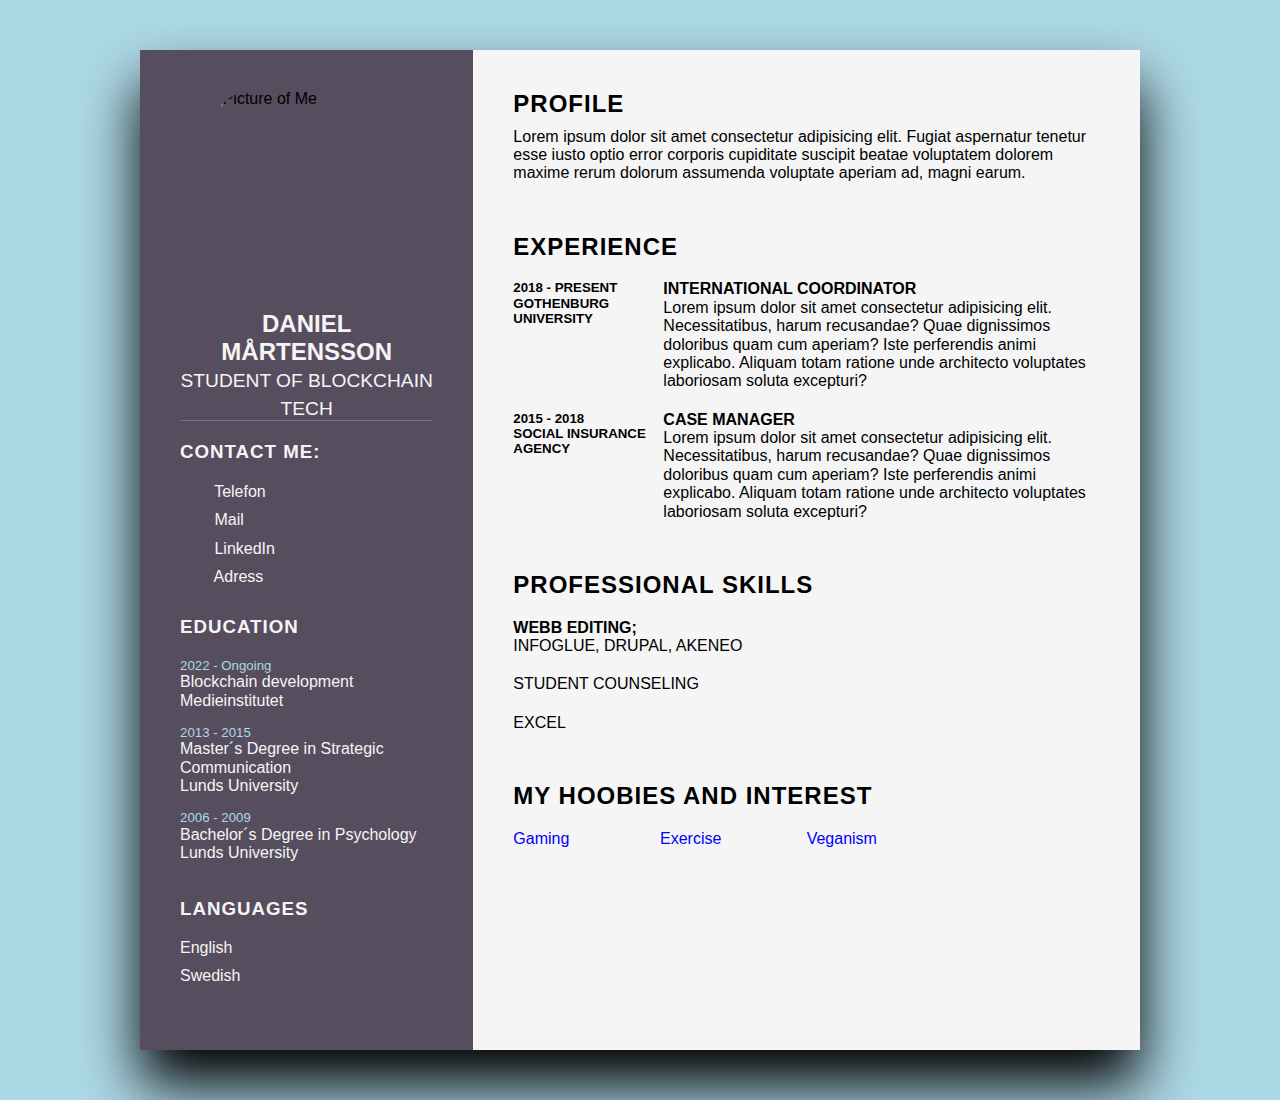
==== index.html @ 72c95dbc "Funkar inte... why lord?" ====
<!DOCTYPE html>
<html lang="en">
<head>
    <meta charset="UTF-8">
    <meta http-equiv="X-UA-Compatible" content="IE=edge">
    <meta name="viewport" content="width=device-width, initial-scale=1.0">
    <title>Resume</title>
    <link rel="stylesheet" href="styles.css" type="text/css"> 
    <link rel="stylesheet" href="normalize.css">

    <script src="https://kit.fontawesome.com/6daa14d033.js" crossorigin="anonymous"></script>
    
</head>
<body>
    <div class="container">
        <section class="left_side">
                <div class="profileText">
                    <div class="imageBox">
                        <img src="img/ProfilePicture.png" alt="Picture of Me">
                    </div>
                    <h2>Daniel Mårtensson <br><span>Student of Blockchain Tech</span></h2>
                </div>        

                <div class="contactInfo">
                    <h3 class="title">Contact Me:</h3>
                    <ul>
                        <li>
                            <span class="icon"><i class="fa-solid fa-phone"></i></span>
                            <span class="text">Telefon</span>
                        </li>       
                        <li>
                            <span class="icon"><i class="fa-solid fa-envelope"></i></span>
                            <span class="text">Mail</span>
                        </li>                        
                        <li>
                            <span class="icon"><i class="fa-brands fa-linkedin"></i></span>
                            <span class="text">LinkedIn</span>
                        </li>
                        <li>
                            <span class="icon"><i class="fa-solid fa-map-location-dot"></i></span>
                            <span class="text">Adress</span>
                        </li>                 
                    </ul>
                </div>

                <div class="contactInfo education">
                    <h3 class="title">Education</h3>
                    <ul>
                        <li>
                            <h5>2022 - Ongoing</h5>
                            <h4>Blockchain development</h4>
                            <h4>Medieinstitutet</h4>
                        </li>
                        <li>
                            <h5>2013 - 2015</h5>
                            <h4>Master´s Degree in Strategic Communication</h4>
                            <h4>Lunds University</h4>
                        </li>    
                        <li>
                            <h5>2006 - 2009</h5>
                            <h4>Bachelor´s Degree in Psychology</h4>
                            <h4>Lunds University</h4>
                        </li>                                           
                    </ul>
                </div>

                <div class="contactInfo language">
                    <h3 class="title">Languages</h3>
                    <ul>
                        <li>English</li>
                        <li>Swedish</li>
                    </ul>
                </div>
                
        </section>

        <section class="right_side">
            <div class="about">
                <h2 class="title2">Profile</h2>
                <p>Lorem ipsum dolor sit amet consectetur adipisicing elit. Fugiat aspernatur tenetur esse iusto optio error corporis cupiditate suscipit beatae voluptatem dolorem maxime rerum dolorum assumenda voluptate aperiam ad, magni earum.</p>
            </div>
            <div class="about">
                <h2 class="title2">Experience</h2>
                <div class="box">
                    <div class="year_company">
                        <h5>2018 - Present</h5>
                        <h5>Gothenburg University</h5>
                    </div>
                    <div class="text">
                    <h4>International Coordinator</h4>
                    <p>Lorem ipsum dolor sit amet consectetur adipisicing elit. Necessitatibus, harum recusandae? Quae dignissimos doloribus quam cum aperiam? Iste perferendis animi explicabo. Aliquam totam ratione unde architecto voluptates laboriosam soluta excepturi?</p>
                    </div>
                </div>
                <div class="box">
                    <div class="year_company">
                        <h5>2015 - 2018</h5>
                        <h5>Social Insurance Agency</h5>
                    </div>
                    <div class="text">
                    <h4>Case Manager</h4>
                    <p>Lorem ipsum dolor sit amet consectetur adipisicing elit. Necessitatibus, harum recusandae? Quae dignissimos doloribus quam cum aperiam? Iste perferendis animi explicabo. Aliquam totam ratione unde architecto voluptates laboriosam soluta excepturi?</p>
                    </div>
                </div>                
            </div>

            <div class="about skills">
                <h2 class="title2">Professional Skills</h2>
                <div class="box">
                    <h4><strong>Webb Editing;</strong> <br> Infoglue, Drupal, Akeneo</h4>
                </div>
                <div class="box">
                    <h4>Student Counseling</h4>
                </div>
                <div class="box">
                    <h4>Excel</h4>
                </div>
            </div>

            <div class="about interests">
                <h2 class="title2">My hoobies and interest</h2>
                <ul>
                    <li><i class="fa-solid fa-gamepad"></i> Gaming</li>
                    <li><i class="fa-solid fa-dumbbell"></i> Exercise</li>
                    <li><i class="fa-solid fa-seedling"></i> Veganism</li>
                </ul>
            </div>

        </section>    
    </div>

    
</body>
</html>
---- styles.css ----
*{margin:0;padding:0;box-sizing:border-box;font-family:Verdana,Geneva,Tahoma,sans-serif}body{background-color:#add8e6;display:flex;justify-content:center;align-items:center;min-height:100vh}.container{position:relative;width:100%;max-width:1000px;min-height:1000px;margin:50px;background:#f5f5f5;display:grid;grid-template-columns:1fr 2fr;box-shadow:0 35px 55px}.container .left_side{position:relative;background:#564e5e;padding:40px}.profileText{position:relative;display:flex;flex-direction:column;align-items:center;border-bottom:1px solid rgba(255,255,255,.2)}.profileText .imageBox{position:relative;width:200px;height:200px;border-radius:50px;overflow:hidden}.profileText .imageBox img{position:absolute;top:0;left:0;width:100%;height:100%;-o-object-fit:cover;object-fit:cover}.profileText h2{color:#f5f5f5;font-size:1.5em;margin-top:20px;text-transform:uppercase;text-align:center}.profileText span{font-size:.8em;font-weight:300}.contactInfo{padding-top:20px}.title{color:#f5f5f5;text-transform:uppercase;font-weight:600;letter-spacing:1px;margin-bottom:20px}.contactInfo ul{position:relative}.contactInfo ul li{list-style:none;margin:10px 0;cursor:pointer}.contactInfo ul li .icon{display:inline-block;width:30px;font-size:18px;font-weight:300}.contactInfo ul li span{color:#f5f5f5}.contactInfo.education li{margin-bottom:15px}.contactInfo.education h5{color:#add8e6;font-weight:500}.contactInfo.education h4:nth-child(2){color:#f5f5f5;font-weight:500}.contactInfo.education h4{color:#f5f5f5;font-weight:300}.contactInfo.language{color:#f5f5f5;font-weight:500}.container .right_side{position:relative;background:#f5f5f5;padding:40px}.about{margin-bottom:50px}.about:last-child{margin-bottom:0px}.title2{color:#000;text-transform:uppercase;letter-spacing:1px;margin-bottom:10px}p{color:#000}.about .box{display:flex;flex-direction:row;margin:20px 0}.about .box .year_company{min-width:150px}.about .box .year_company h5{text-transform:uppercase;color:#000;font-weight:600}.about .box .text h4{text-transform:uppercase;color:#000}.skills .box{position:relative;width:100%;display:grid;grid-template-columns:1501fr;justify-content:center;align-items:center}.skills .box h4{text-transform:uppercase;color:#000;font-weight:500}.interests ul{display:grid;grid-template-columns:repeat(4, 1fr)}.interests ul li{list-style:none;color:blue;font-weight:500;margin:10px 0}.interests ul li .fa{color:#add8e6;font-size:18px;width:20px}@media screen and (max-width: 1000px){.container{margin:10px;grid-template-columns:repeat(1, 1fr)}.interests ul{grid-template-columns:repeat(2, 1fr)}}@media screen and (max-width: 600px){.about .box{flex-direction:column}.about .box .year_company{margin-bottom:5px}.interests ul{grid-template-columns:repeat(1, 1fr)}.skills .box{grid-template-columns:repeat(1, 1fr)}}/*# sourceMappingURL=styles.css.map */
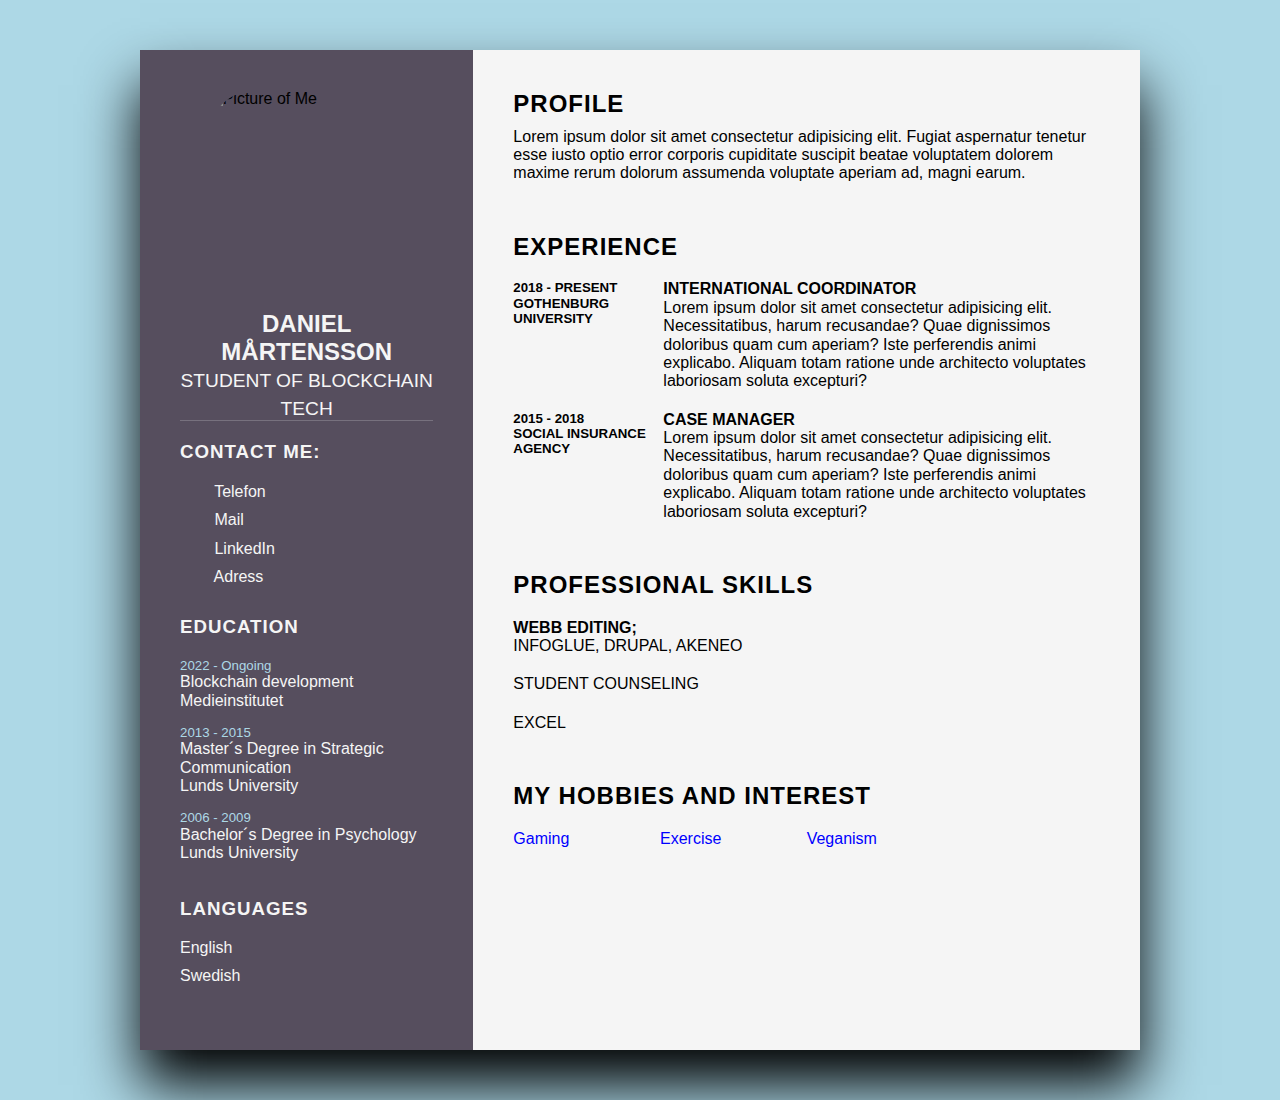
==== commit bd7b4170: "Screenshots" ====
--- a/index.html
+++ b/index.html
@@ -7,6 +7,7 @@
     <title>Resume</title>
     <link rel="stylesheet" href="styles.css" type="text/css"> 
     <link rel="stylesheet" href="normalize.css">
+    <link href="https://fonts.googleapis.com/css2?family=Rubik:ital,wght@0,300;0,400;0,500;0,600;0,700;1,300;1,400;1,500&display=swap" rel="stylesheet">
 
     <script src="https://kit.fontawesome.com/6daa14d033.js" crossorigin="anonymous"></script>
     
@@ -117,7 +118,7 @@
             </div>
 
             <div class="about interests">
-                <h2 class="title2">My hoobies and interest</h2>
+                <h2 class="title2">My hobbies and interest</h2>
                 <ul>
                     <li><i class="fa-solid fa-gamepad"></i> Gaming</li>
                     <li><i class="fa-solid fa-dumbbell"></i> Exercise</li>
